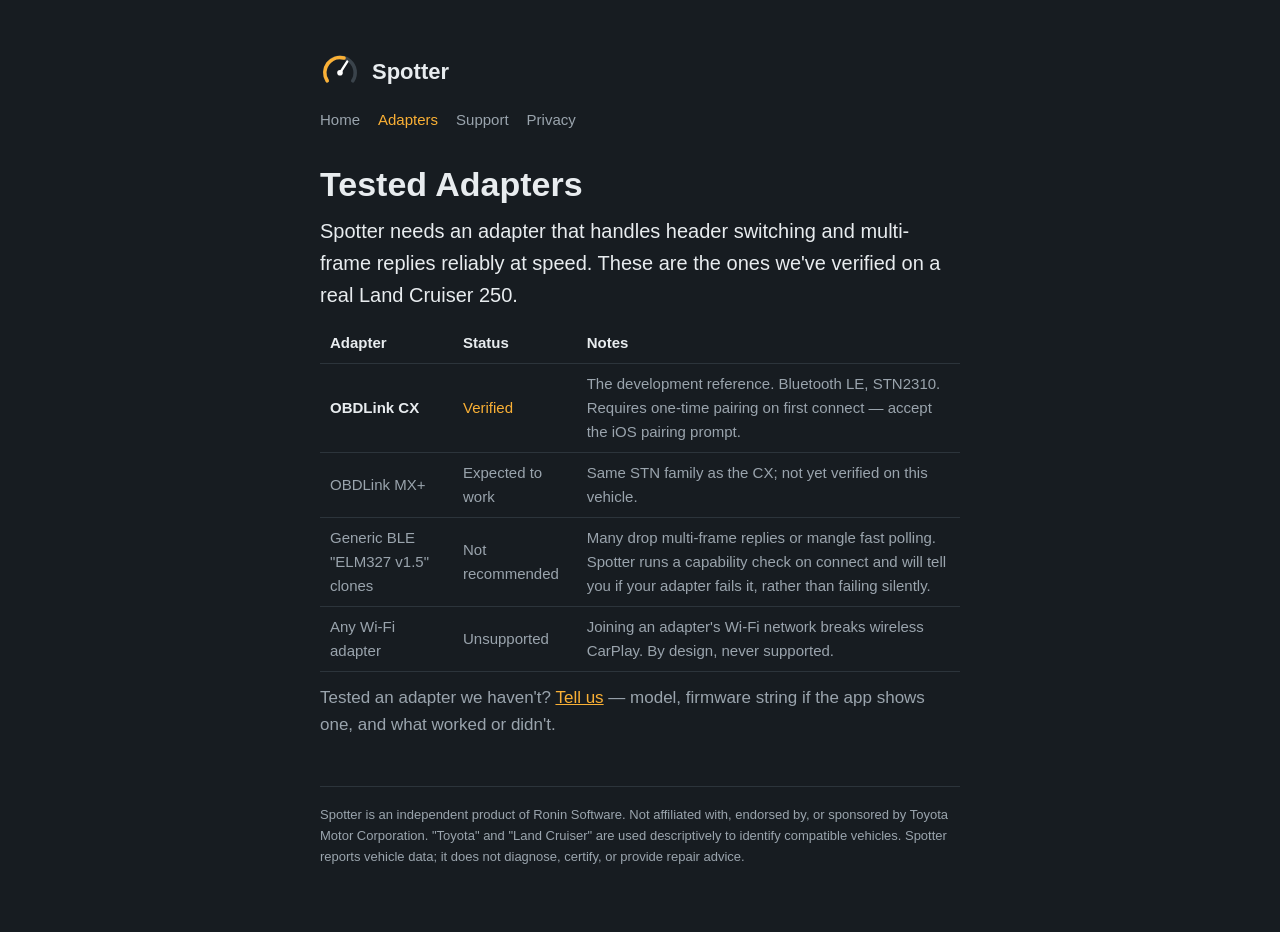
==== adapters.html @ 3cd4ac6a "Spotter website: landing, adapters, support, privacy Static, no JS, no cookies, no analytics — the p" ====
<!DOCTYPE html>
<html lang="en">
<head>
<meta charset="utf-8">
<meta name="viewport" content="width=device-width, initial-scale=1">
<title>Tested Adapters — Spotter</title>
<link rel="stylesheet" href="style.css">
</head>
<body>
<main>
<header class="site"><svg viewBox="0 0 100 100" xmlns="http://www.w3.org/2000/svg" class="dial" aria-hidden="true">
  <path d="M 18 72 A 38 38 0 1 1 82 72" fill="none" stroke="#3a434b" stroke-width="9" stroke-linecap="round"/>
  <path d="M 18 72 A 38 38 0 0 1 60 15" fill="none" stroke="#fab035" stroke-width="9" stroke-linecap="round"/>
  <line x1="50" y1="52" x2="68" y2="24" stroke="#fff" stroke-width="6" stroke-linecap="round"/>
  <circle cx="50" cy="52" r="7" fill="#fff"/>
</svg><a href="index.html">Spotter</a></header>
<nav>
  <a href="index.html" >Home</a>
  <a href="adapters.html" class="here">Adapters</a>
  <a href="support.html" >Support</a>
  <a href="privacy.html" >Privacy</a>
</nav>
<h1>Tested Adapters</h1>
<p class="lead">Spotter needs an adapter that handles header switching and multi-frame
replies reliably at speed. These are the ones we've verified on a real Land Cruiser 250.</p>
<table>
<tr><th>Adapter</th><th>Status</th><th>Notes</th></tr>
<tr><td><strong>OBDLink CX</strong></td><td class="amber">Verified</td>
<td>The development reference. Bluetooth LE, STN2310. Requires one-time pairing on first
connect — accept the iOS pairing prompt.</td></tr>
<tr><td>OBDLink MX+</td><td>Expected to work</td>
<td>Same STN family as the CX; not yet verified on this vehicle.</td></tr>
<tr><td>Generic BLE "ELM327 v1.5" clones</td><td>Not recommended</td>
<td>Many drop multi-frame replies or mangle fast polling. Spotter runs a capability check on
connect and will tell you if your adapter fails it, rather than failing silently.</td></tr>
<tr><td>Any Wi-Fi adapter</td><td>Unsupported</td>
<td>Joining an adapter's Wi-Fi network breaks wireless CarPlay. By design, never supported.</td></tr>
</table>
<p>Tested an adapter we haven't? <a href="mailto:support@spottertruck.app">Tell us</a> —
model, firmware string if the app shows one, and what worked or didn't.</p>
<footer>
<p>Spotter is an independent product of Ronin Software. Not affiliated with, endorsed by, or
sponsored by Toyota Motor Corporation. "Toyota" and "Land Cruiser" are used descriptively to
identify compatible vehicles. Spotter reports vehicle data; it does not diagnose, certify, or
provide repair advice.</p>
</footer>
</main>
</body>
</html>
---- style.css ----
/* Spotter site — matches the app icon palette. No JS, no fonts fetched, no tracking:
   the privacy policy's claims apply to this site too. */
:root {
  --bg: #171c21; --panel: #1f262c; --text: #e8ecef; --muted: #9aa4ad;
  --amber: #fab035; --line: #2c343b;
}
* { margin: 0; padding: 0; box-sizing: border-box; }
body {
  background: var(--bg); color: var(--text);
  font: 17px/1.6 -apple-system, BlinkMacSystemFont, "Segoe UI", Roboto, sans-serif;
}
main { max-width: 680px; margin: 0 auto; padding: 24px 20px 64px; }
header.site { display: flex; align-items: center; gap: 12px; padding: 28px 0 8px; }
header.site .dial { width: 40px; height: 40px; }
header.site a { color: var(--text); text-decoration: none; font-weight: 700; font-size: 22px; }
nav { margin: 8px 0 32px; display: flex; gap: 18px; flex-wrap: wrap; }
nav a { color: var(--muted); text-decoration: none; font-size: 15px; }
nav a:hover, nav a.here { color: var(--amber); }
h1 { font-size: 34px; line-height: 1.2; margin: 18px 0 10px; }
h2 { font-size: 21px; margin: 32px 0 8px; }
p, li { color: var(--muted); }
p.lead { font-size: 20px; color: var(--text); }
strong { color: var(--text); }
ul { padding-left: 22px; margin: 10px 0; }
.panel {
  background: var(--panel); border: 1px solid var(--line); border-radius: 14px;
  padding: 18px 20px; margin: 18px 0;
}
.amber { color: var(--amber); }
a { color: var(--amber); }
footer { margin-top: 48px; padding-top: 18px; border-top: 1px solid var(--line);
         font-size: 13px; color: var(--muted); }
table { width: 100%; border-collapse: collapse; margin: 12px 0; }
th, td { text-align: left; padding: 8px 10px; border-bottom: 1px solid var(--line);
         color: var(--muted); font-size: 15px; }
th { color: var(--text); }
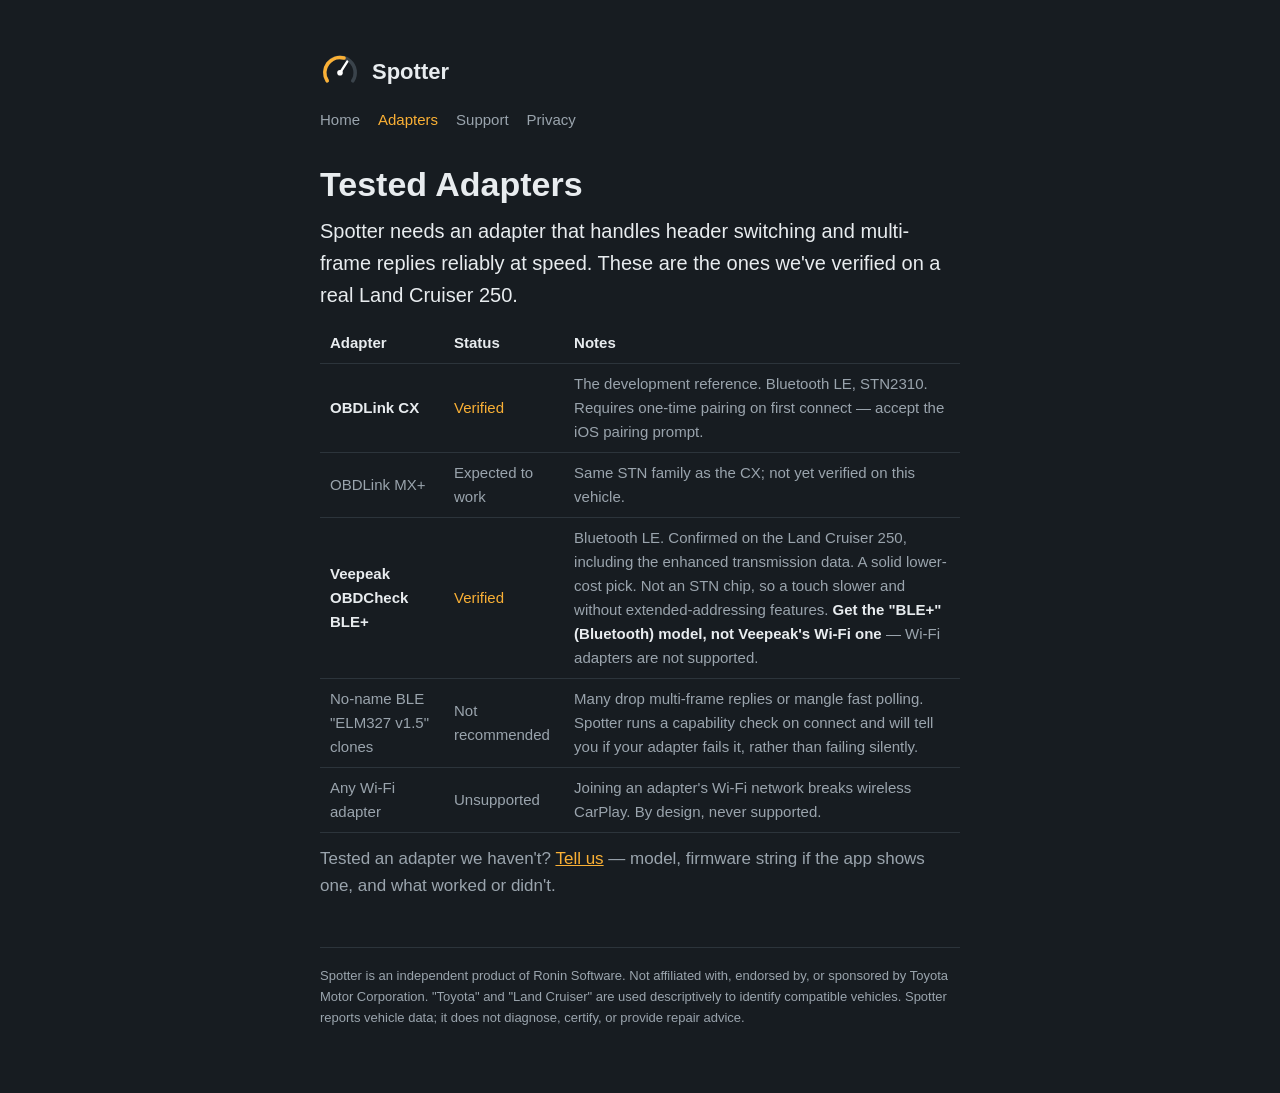
==== commit 23c7732d: "Adapters: add verified Veepeak OBDCheck BLE+ Confirmed on the LC250 with Spotter, including the enha" ====
--- a/adapters.html
+++ b/adapters.html
@@ -30,7 +30,12 @@
 connect — accept the iOS pairing prompt.</td></tr>
 <tr><td>OBDLink MX+</td><td>Expected to work</td>
 <td>Same STN family as the CX; not yet verified on this vehicle.</td></tr>
-<tr><td>Generic BLE "ELM327 v1.5" clones</td><td>Not recommended</td>
+<tr><td><strong>Veepeak OBDCheck BLE+</strong></td><td class="amber">Verified</td>
+<td>Bluetooth LE. Confirmed on the Land Cruiser 250, including the enhanced transmission data.
+A solid lower-cost pick. Not an STN chip, so a touch slower and without extended-addressing
+features. <strong>Get the "BLE+" (Bluetooth) model, not Veepeak's Wi-Fi one</strong> — Wi-Fi
+adapters are not supported.</td></tr>
+<tr><td>No-name BLE "ELM327 v1.5" clones</td><td>Not recommended</td>
 <td>Many drop multi-frame replies or mangle fast polling. Spotter runs a capability check on
 connect and will tell you if your adapter fails it, rather than failing silently.</td></tr>
 <tr><td>Any Wi-Fi adapter</td><td>Unsupported</td>
